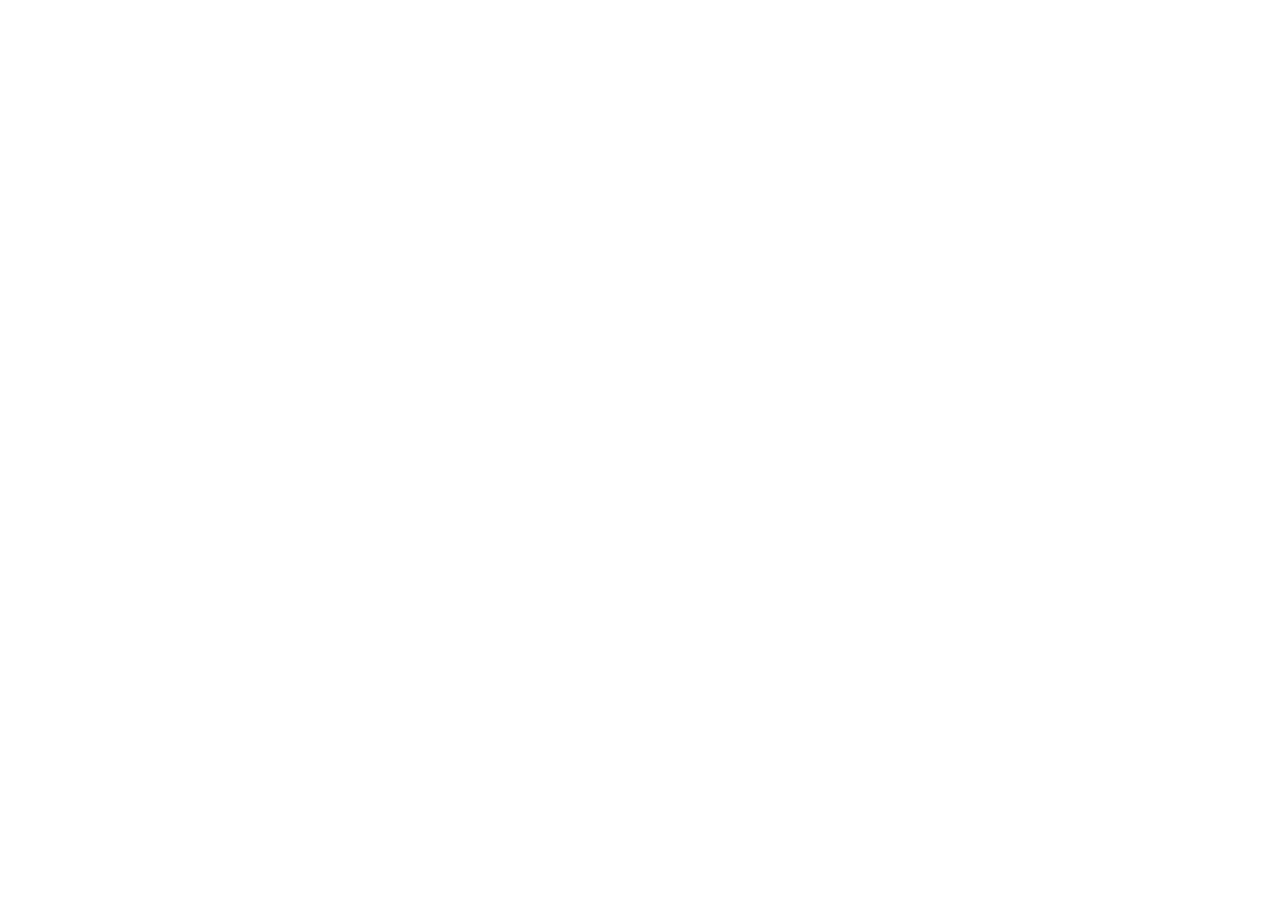
==== codigo-fonte/Login/Index.html @ 2e0d6eee "Estrutura padrão do html" ====
<!DOCTYPE html>
<html lang="pt-br">
<head>
    <meta charset="UTF-8">
    <meta name="viewport" content="width=device-width, initial-scale=1.0">
    <title>UaiTrampo</title>
</head>
<body>
    
</body>
</html>
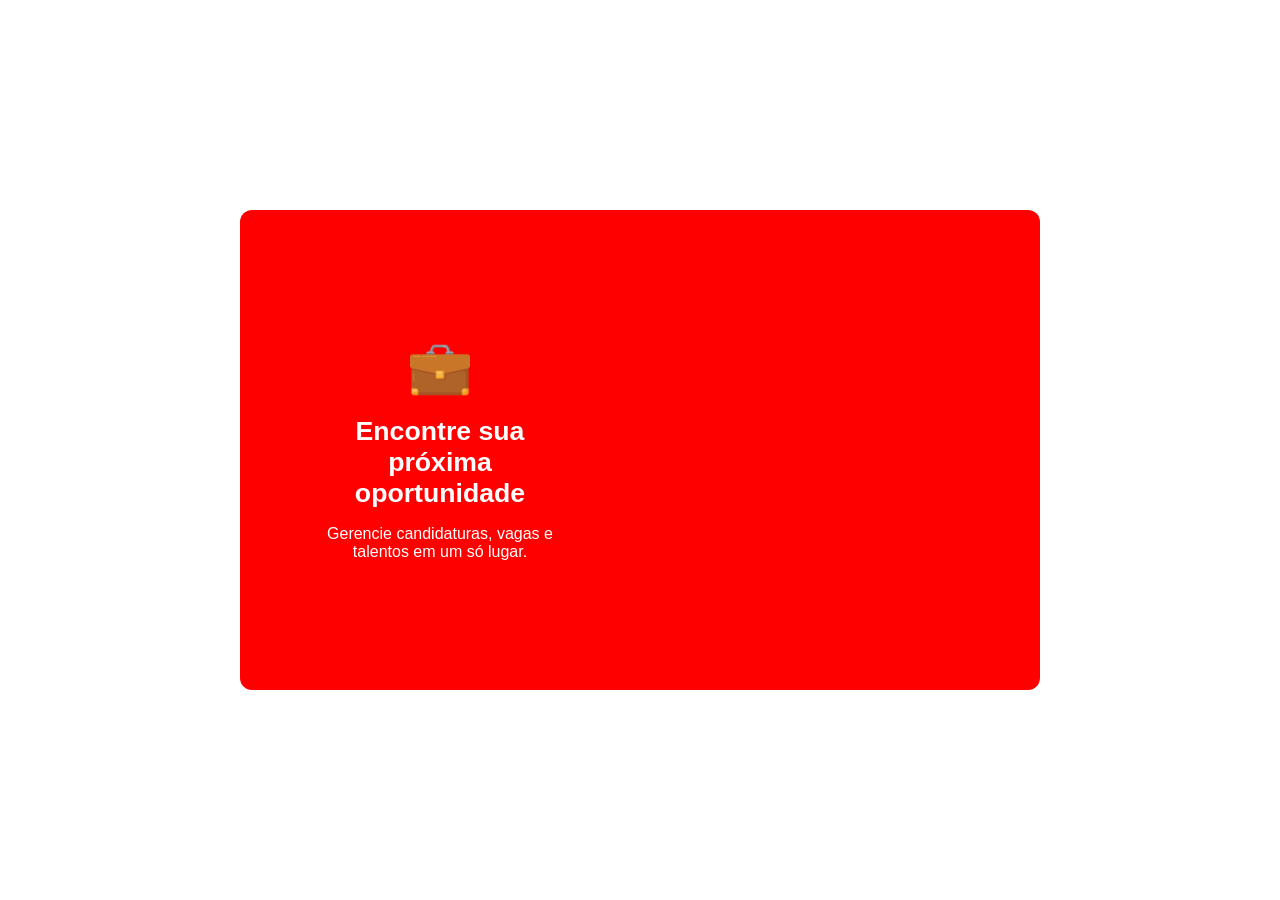
==== commit 769b0135: "Login - Iniciando criação da página de login" ====
--- a/codigo-fonte/Login/Index.html
+++ b/codigo-fonte/Login/Index.html
@@ -4,8 +4,22 @@
     <meta charset="UTF-8">
     <meta name="viewport" content="width=device-width, initial-scale=1.0">
     <title>UaiTrampo</title>
+    <link rel="stylesheet" href="style.css">
 </head>
 <body>
-    
+    <div class="container">
+        <div class="contain">
+            <div class="baner">
+                <div class="banerInfos">
+                    <img src="../../documentos/img/briefcase.png" alt="">
+                    <h1>Encontre sua próxima oportunidade</h1>
+                    <p>Gerencie candidaturas, vagas e talentos em um só lugar.          </p>
+                </div>
+            </div>
+            <div class="login">
+            </div>
+        </div>          
+    </div>
+
 </body>
 </html>
--- a/codigo-fonte/Login/style.css
+++ b/codigo-fonte/Login/style.css
@@ -0,0 +1,53 @@
+*{
+   padding: 0;
+   margin: 0;
+   font-family: Arial, Helvetica, sans-serif                                            ; 
+}
+
+.contain{
+
+    width: 800px;
+    height: 480px;
+    background-color: red;
+    display: flex;
+    border-radius: 12px;
+    
+}
+.container{
+    display: flex;
+    align-items: center;
+    justify-content: center;
+    width: 100%;
+    height: 100vh;          
+}
+.login{
+    width:50%;
+    
+}
+.baner{
+    width: 50%;
+    display: flex;
+    flex-direction: column;
+    align-items:center;
+    justify-content:center;
+
+}
+.banerInfos>img{
+    width:60px;
+    
+}
+.banerInfos{
+    width:60%;
+    display:flex;
+    align-items: center;
+    justify-content: center;
+    flex-direction:column;
+    gap:16px;
+}
+.banerInfos>h1, .banerInfos>p{
+    text-align: center;
+    color: white;
+}
+.banerInfos>h1{
+    font-size:20pt;
+}
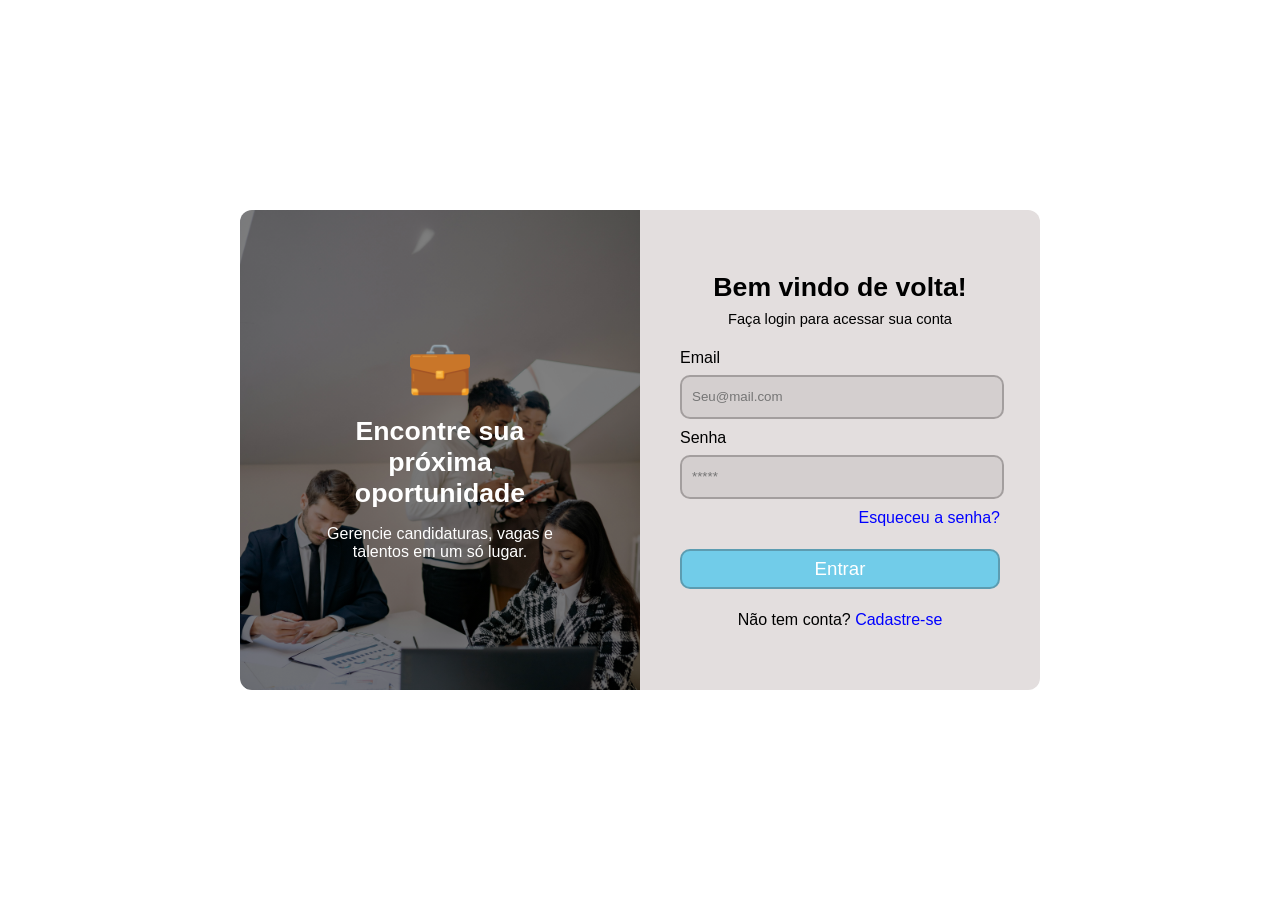
==== commit 7b26f655: "Login - Edição na pagina de login Foi realizado a finalização do estilo de login e também adicionado" ====
--- a/codigo-fonte/Login/Index.html
+++ b/codigo-fonte/Login/Index.html
@@ -10,6 +10,7 @@
     <div class="container">
         <div class="contain">
             <div class="baner">
+            
                 <div class="banerInfos">
                     <img src="../../documentos/img/briefcase.png" alt="">
                     <h1>Encontre sua próxima oportunidade</h1>
@@ -17,9 +18,34 @@
                 </div>
             </div>
             <div class="login">
+                <div class="loginInfos">
+                    <h1>Bem vindo de volta!</h1>
+                    <p>Faça login para acessar sua conta</p>
+                    <form action="" id="login-form"> 
+                        <div class="input-wrapper">
+                            <label for="">Email</label>
+                            <input type="email" name="" id="" placeholder="Seu@mail.com">
+                        </div>
+                        <div class="input-wrapper">
+                            <label for="">Senha</label>
+                            <input type="password" name="" id="" placeholder="*****">
+                        </div>
+
+                        <div class="forgot-pass">
+                            <a href="#">Esqueceu a senha?</a>
+                        </div>
+                        <button>Entrar</button>
+                        <div class="form-footer">
+                            Não tem conta? <a href="#">Cadastre-se</a>
+                        </div>
+                    </form>
+
+
+                </div>
+
             </div>
         </div>          
     </div>
 
 </body>
-</html>+</html>
--- a/codigo-fonte/Login/style.css
+++ b/codigo-fonte/Login/style.css
@@ -1,53 +1,149 @@
-*{
-   padding: 0;
-   margin: 0;
-   font-family: Arial, Helvetica, sans-serif                                            ; 
+* {
+    padding: 0;
+    margin: 0;
+    font-family: Arial, Helvetica, sans-serif;
 }
 
-.contain{
+.contain {
 
     width: 800px;
     height: 480px;
-    background-color: red;
     display: flex;
     border-radius: 12px;
-    
+
 }
-.container{
+
+.container {
     display: flex;
     align-items: center;
     justify-content: center;
     width: 100%;
-    height: 100vh;          
+    height: 100vh;
 }
-.login{
-    width:50%;
+
+.login {
+    width: 50%;
+    border-radius: 0 12px 12px 0;
+    background-color: #e3dede;
+    display: flex;
+    justify-content: center;
+    align-items: center;
+    flex-direction: column;
     
+
+
 }
-.baner{
+
+.baner {
     width: 50%;
     display: flex;
     flex-direction: column;
-    align-items:center;
-    justify-content:center;
+    align-items: center;
+    justify-content: center;
+    background-color: rgb(0, 0, 0);
+    border-radius: 12px 0 0 12px;
+    background: linear-gradient(rgba(0, 0, 0, 0.5), rgba(0, 0, 0, 0.5)), url("../../documentos/img/BannerIMG.jpg");
+    background-size: cover;
 
 }
-.banerInfos>img{
-    width:60px;
-    
+
+.banerInfos>img {
+    width: 60px;
+
 }
-.banerInfos{
-    width:60%;
-    display:flex;
+
+.banerInfos {
+    width: 60%;
+    display: flex;
     align-items: center;
     justify-content: center;
-    flex-direction:column;
-    gap:16px;
+    flex-direction: column;
+    gap: 16px;
 }
-.banerInfos>h1, .banerInfos>p{
+
+.banerInfos>h1,
+.banerInfos>p {
     text-align: center;
+    color: rgb(255, 255, 255);
+}
+
+.banerInfos>h1, .loginInfos>h1 {
+    font-size: 20pt;
+}
+
+.loginInfos {
+    display: flex;
+    justify-content: center;
+    align-items: center;
+    flex-direction: column;
+    width: 80%;
+
+
+}
+
+.loginInfos>p {
+    font-size: 11pt;
+    margin-bottom: 22px;
+}
+
+.input-wrapper {
+display: flex;
+margin-bottom: 10px;
+flex-direction: column;
+
+}
+
+.input-wrapper>input {
+width: 100%;
+height: 40px;
+border-radius: 10px;
+border: 2px solid #27242448;
+background-color: #9089892c;
+text-indent: 10px;
+
+}
+
+.forgot-pass {
+text-align: right;
+}
+
+button {
+    width: 100%;
+    height: 40px;
+    border-radius: 10px;
+    border: 2px solid #27242448;
+    background-color:rgba(96, 201, 235, 0.871);
     color: white;
+    font-size: 14pt;
+    margin-top: 22px;
+    margin-bottom: 22px;
 }
-.banerInfos>h1{
-    font-size:20pt;
+
+#login-form {
+    width: 100%;
+
+}
+
+.loginInfos>h1 {
+    margin-bottom: 8px;
+
+}
+
+.input-wrapper>label {
+    margin-bottom: 8px;
+}
+
+.form-footer {
+    text-align: center;
+}
+
+
+a {
+    text-decoration: none;
+    color: blue;
+
+}
+
+a:hover {
+    text-decoration: underline;
 }
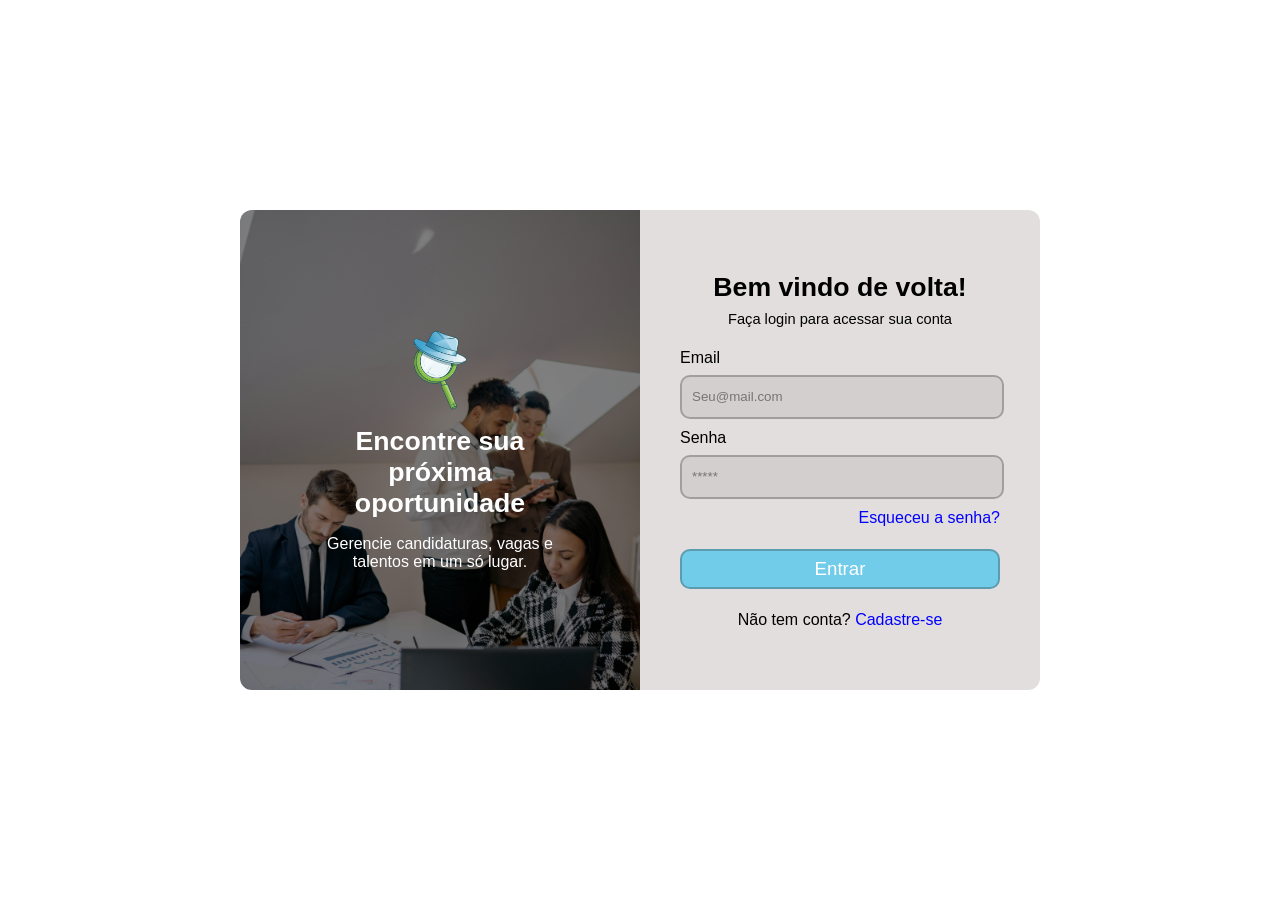
==== commit 0e3b8bd5: "Ajustes gerais nos Arquivos do Projeto - Foi adicionado os arquivos JavaScript faltantes do arquivo " ====
--- a/codigo-fonte/Login/Index.html
+++ b/codigo-fonte/Login/Index.html
@@ -1,51 +1,52 @@
 <!DOCTYPE html>
 <html lang="pt-br">
+
 <head>
     <meta charset="UTF-8">
     <meta name="viewport" content="width=device-width, initial-scale=1.0">
     <title>UaiTrampo</title>
     <link rel="stylesheet" href="style.css">
+    <link rel="icon" type="image/png" href="../../documentos/img/logo.png">
 </head>
+
 <body>
     <div class="container">
         <div class="contain">
             <div class="baner">
-            
+
                 <div class="banerInfos">
-                    <img src="../../documentos/img/briefcase.png" alt="">
+                    <img src="../../documentos/img/logo.png" alt="">
                     <h1>Encontre sua próxima oportunidade</h1>
-                    <p>Gerencie candidaturas, vagas e talentos em um só lugar.          </p>
+                    <p>Gerencie candidaturas, vagas e talentos em um só lugar.</p>
                 </div>
             </div>
             <div class="login">
                 <div class="loginInfos">
                     <h1>Bem vindo de volta!</h1>
                     <p>Faça login para acessar sua conta</p>
-                    <form action="" id="login-form"> 
+                    <form action="" id="login-form">
                         <div class="input-wrapper">
                             <label for="">Email</label>
-                            <input type="email" name="" id="" placeholder="Seu@mail.com">
+                            <input type="email" name="" id="inputBtt" placeholder="Seu@mail.com">
                         </div>
                         <div class="input-wrapper">
                             <label for="">Senha</label>
-                            <input type="password" name="" id="" placeholder="*****">
+                            <input type="password" name="" id="inputPass" placeholder="*****">
                         </div>
 
                         <div class="forgot-pass">
-                            <a href="#">Esqueceu a senha?</a>
+                            <a href="../redefinir-senha/index.html">Esqueceu a senha?</a>
                         </div>
-                        <button>Entrar</button>
+                        <button type="button" onclick="Login()">Entrar</button>
                         <div class="form-footer">
-                            Não tem conta? <a href="#">Cadastre-se</a>
+                            Não tem conta? <a href="cadastro.html">Cadastre-se</a>
                         </div>
                     </form>
+                </div>
+            </div>
+        </div>
+    </div>
+    <script src="login.js"></script>
+</body>
 
-
-                </div>
-
-            </div>
-        </div>          
-    </div>
-
-</body>
-</html>
+</html>
